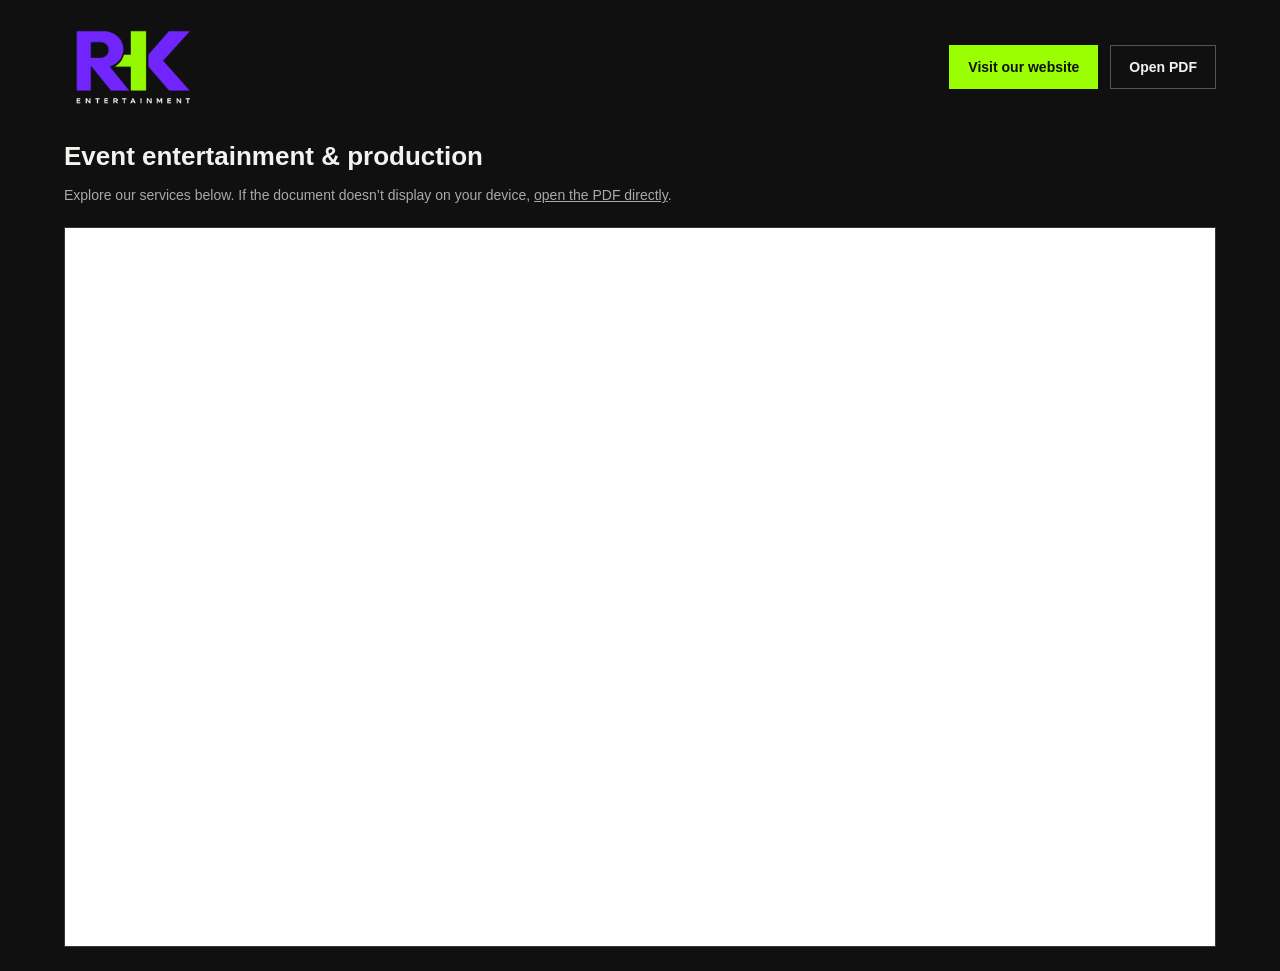
==== flyer5034567/index.html @ f3d9f809 "Rename flyer page to flyer5034567" ====
<!doctype html>
<html lang="en">
<head>
<meta charset="utf-8">
<meta name="viewport" content="width=device-width, initial-scale=1">
<meta name="robots" content="noindex,follow">
<title>Services Flyer | RHK Entertainment</title>
<meta name="description" content="Explore RHK Entertainment’s event entertainment and production services.">
<meta property="og:title" content="RHK Entertainment | Services Flyer">
<meta property="og:description" content="DJs, emcees, sound, lighting, and event production. View our services flyer.">
<meta property="og:image" content="https://rhkentertainment.com/assets/rhk-share-logo.png">
<meta property="og:type" content="website">
<link rel="icon" type="image/png" href="/assets/favicon-32.png?v=5">
<style>
*{box-sizing:border-box}body{margin:0;background:#101010;color:#f4f2ee;font-family:Arial,sans-serif}header{max-width:1200px;margin:auto;padding:24px;display:flex;align-items:center;justify-content:space-between;gap:24px}.brand img{display:block;width:140px}a{color:inherit}nav{display:flex;flex-wrap:wrap;gap:12px}nav a{padding:13px 18px;text-decoration:none;font-size:14px;font-weight:700;border:1px solid #555}.primary{background:#9aff00;color:#101010;border-color:#9aff00}a:focus-visible{outline:3px solid #7224ff;outline-offset:4px}main{max-width:1200px;margin:auto;padding:0 24px 24px}h1{font-size:26px;margin:8px 0 12px}p{color:#aaa9a6;line-height:1.6;font-size:14px;margin:0 0 20px}iframe{display:block;width:100%;height:80vh;min-height:480px;border:1px solid #383838;background:#fff}@media(max-width:600px){header{align-items:flex-start;flex-direction:column;padding:20px}main{padding:0 20px 20px}.brand img{width:115px}nav{width:100%}nav a{flex:1;text-align:center;padding:12px}iframe{height:70vh;min-height:400px}h1{font-size:24px}}
</style>
</head>
<body>
<header><a class="brand" href="/" aria-label="RHK Entertainment homepage"><img src="/assets/logo-white.png" alt="RHK Entertainment"></a><nav aria-label="Flyer actions"><a class="primary" href="/">Visit our website</a><a href="/assets/rhk-entertainment-services.pdf">Open PDF</a></nav></header>
<main><h1>Event entertainment &amp; production</h1><p>Explore our services below. If the document doesn’t display on your device, <a href="/assets/rhk-entertainment-services.pdf">open the PDF directly</a>.</p><iframe src="/assets/rhk-entertainment-services.pdf#view=FitH" title="RHK Entertainment services flyer"></iframe></main>
</body>
</html>
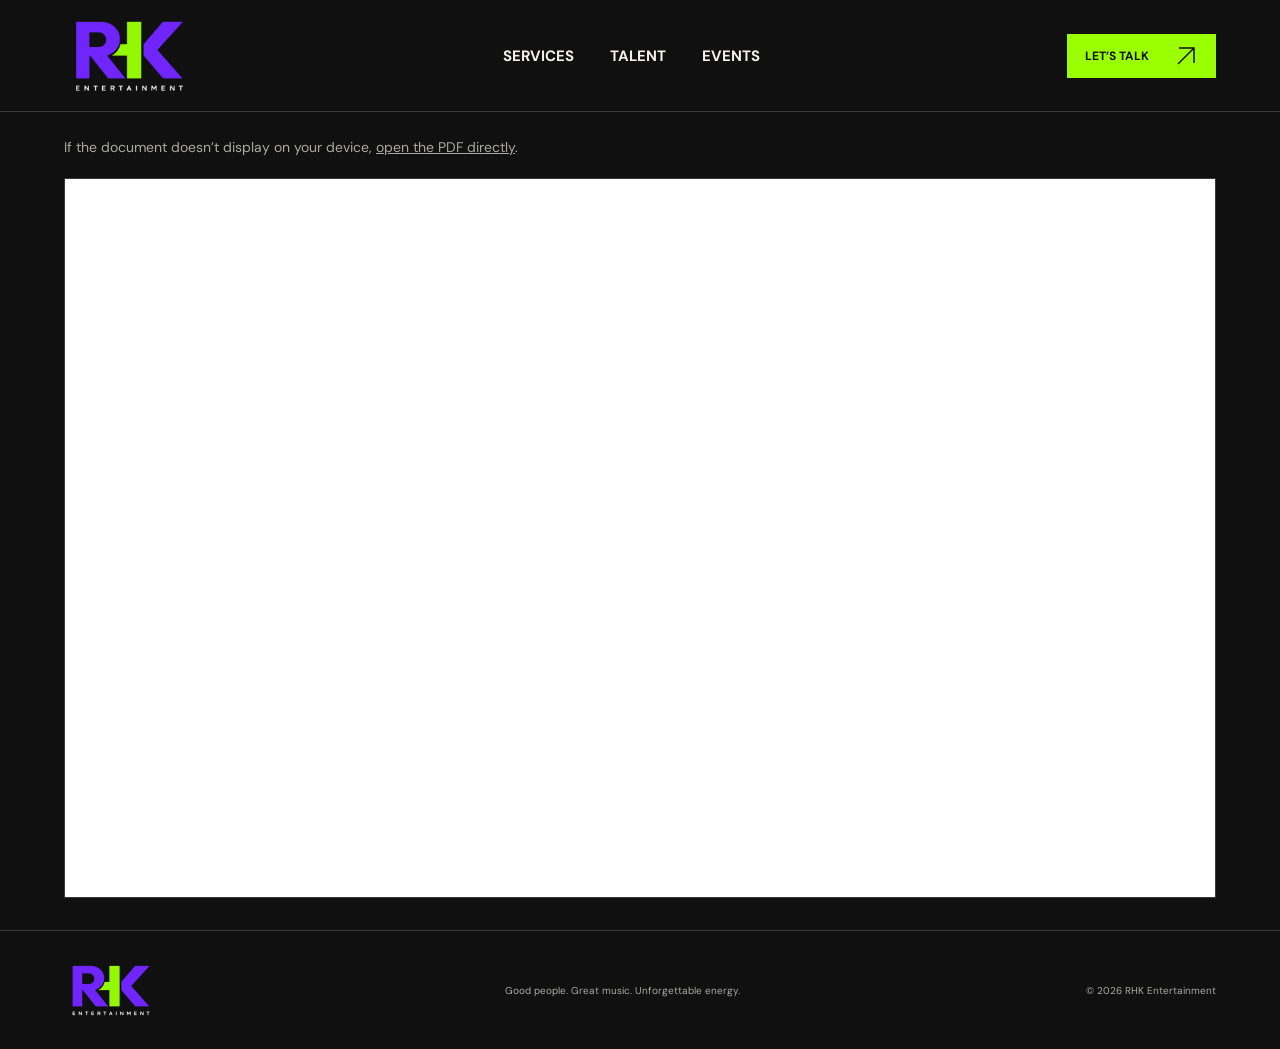
==== commit 9a8c00ad: "Match flyer header and footer to main site" ====
--- a/flyer5034567/index.html
+++ b/flyer5034567/index.html
@@ -11,12 +11,15 @@
 <meta property="og:image" content="https://rhkentertainment.com/assets/rhk-share-logo.png">
 <meta property="og:type" content="website">
 <link rel="icon" type="image/png" href="/assets/favicon-32.png?v=5">
+<link rel="stylesheet" href="/styles.css?v=events-compact-5">
 <style>
-*{box-sizing:border-box}body{margin:0;background:#101010;color:#f4f2ee;font-family:Arial,sans-serif}header{max-width:1200px;margin:auto;padding:24px;display:flex;align-items:center;justify-content:space-between;gap:24px}.brand img{display:block;width:140px}a{color:inherit}nav{display:flex;flex-wrap:wrap;gap:12px}nav a{padding:13px 18px;text-decoration:none;font-size:14px;font-weight:700;border:1px solid #555}.primary{background:#9aff00;color:#101010;border-color:#9aff00}a:focus-visible{outline:3px solid #7224ff;outline-offset:4px}main{max-width:1200px;margin:auto;padding:0 24px 24px}h1{font-size:26px;margin:8px 0 12px}p{color:#aaa9a6;line-height:1.6;font-size:14px;margin:0 0 20px}iframe{display:block;width:100%;height:80vh;min-height:480px;border:1px solid #383838;background:#fff}@media(max-width:600px){header{align-items:flex-start;flex-direction:column;padding:20px}main{padding:0 20px 20px}.brand img{width:115px}nav{width:100%}nav a{flex:1;text-align:center;padding:12px}iframe{height:70vh;min-height:400px}h1{font-size:24px}}
+.flyer-content{padding-top:24px;padding-bottom:32px}.flyer-content p{color:var(--muted);font-size:14px;line-height:1.6;margin:0 0 20px}.flyer-content p a{text-decoration:underline}.flyer-content iframe{display:block;width:100%;height:80vh;min-height:480px;border:1px solid var(--line);background:#fff}@media(max-width:700px){.flyer-content{padding-top:20px;padding-bottom:24px}.flyer-content iframe{height:70vh;min-height:400px}}
 </style>
 </head>
 <body>
-<header><a class="brand" href="/" aria-label="RHK Entertainment homepage"><img src="/assets/logo-white.png" alt="RHK Entertainment"></a><nav aria-label="Flyer actions"><a class="primary" href="/">Visit our website</a><a href="/assets/rhk-entertainment-services.pdf">Open PDF</a></nav></header>
-<main><h1>Event entertainment &amp; production</h1><p>Explore our services below. If the document doesn’t display on your device, <a href="/assets/rhk-entertainment-services.pdf">open the PDF directly</a>.</p><iframe src="/assets/rhk-entertainment-services.pdf#view=FitH" title="RHK Entertainment services flyer"></iframe></main>
+<header><a class="brand" href="/#home" aria-label="RHK Entertainment home"><img src="/assets/logo-white.png" alt="RHK Entertainment"></a><nav aria-label="Main navigation"><a href="/#services">SERVICES</a><a href="/#talent">TALENT</a><a href="/#events">EVENTS</a></nav><a class="button small" href="/#contact">LET’S TALK <svg class="icon icon-arrow" viewBox="0 0 24 24" fill="none" stroke="currentColor" stroke-width="1.5" aria-hidden="true" focusable="false"><path d="M4 20 20 4M5 4h15v15"/></svg></a></header>
+<main class="flyer-content wrap"><p>If the document doesn’t display on your device, <a href="/assets/rhk-entertainment-services.pdf">open the PDF directly</a>.</p><iframe src="/assets/rhk-entertainment-services.pdf#view=FitH" title="RHK Entertainment services flyer"></iframe></main>
+<footer class="wrap"><img src="/assets/logo-white.png" alt="RHK Entertainment"><p>Good people. Great music. Unforgettable energy.</p><span>© <span id="year">2026</span> RHK Entertainment</span></footer>
+<script>document.getElementById("year").textContent = new Date().getFullYear();</script>
 </body>
 </html>
--- a/styles.css
+++ b/styles.css
@@ -0,0 +1,96 @@
+@import url('https://fonts.googleapis.com/css2?family=Barlow+Condensed:wght@600;700;800&family=DM+Sans:wght@400;500;600;700;800&display=swap');
+:root{--bg:#101010;--panel:#191919;--ink:#f4f2ee;--muted:#aaa9a6;--lime:#9aff00;--purple:#7224ff;--line:#383838}*{box-sizing:border-box}html{scroll-behavior:smooth;scroll-padding-top:100px}body{margin:0;background:var(--bg);color:var(--ink);font-family:'DM Sans',Arial,sans-serif}a{color:inherit;text-decoration:none}button,input,select,textarea{font:inherit}a:focus-visible,button:focus-visible{outline:3px solid var(--lime);outline-offset:6px}.wrap{max-width:1360px;padding:0 64px;margin:auto}header{height:112px;display:flex;align-items:center;justify-content:space-between;gap:32px;padding:16px 64px;border-bottom:1px solid var(--line);max-width:1536px;margin:auto}.brand img{width:132px;display:block}nav{display:flex;gap:36px;font-size:13px}nav a:hover{color:var(--lime)}.button{display:inline-flex;justify-content:space-between;align-items:center;gap:40px;background:var(--lime);color:#111;padding:18px 24px;font-weight:700;font-size:14px;border:0;cursor:pointer}.button:hover{background:#b4ff40}.button span{font-size:22px}.button.small{padding:10px 18px;font-size:12px;gap:25px}.hero{padding-top:54px;padding-bottom:76px}.eyebrow{font-size:10px;font-weight:700;letter-spacing:1.9px;display:flex;align-items:center;gap:10px}.dot{width:7px;height:7px;background:var(--lime);border-radius:50%}.hero-grid{display:grid;grid-template-columns:1.08fr 1fr;gap:50px;align-items:center;margin-top:34px}h1,h2,h3,p{margin:0}h1,h2{font-family:'Barlow Condensed','Arial Narrow',Impact,sans-serif;font-weight:700;letter-spacing:-1px;line-height:.98}h1{font-size:clamp(65px,7.2vw,104px);text-transform:uppercase}em{font-style:normal;color:var(--lime)}.intro{font-size:16px;line-height:1.7;color:#c3c1be;margin:28px 0}.hero-art{position:relative;transform:rotate(3deg);margin:15px 12px 0 0;background:var(--purple)}.image-top,.image-bottom{display:flex;justify-content:space-between;padding:17px 20px;font-size:10px;font-weight:700;letter-spacing:1.8px}.image-bottom{padding:21px 20px}.photo{background-image:url('assets/flyer.png');background-repeat:no-repeat;background-size:365% auto}.dj{height:400px;background-position:10.5% 43%;filter:saturate(.8)}.art-label{position:absolute;bottom:61px;left:-30px;padding:14px 20px;background:var(--lime);color:#111;font-family:'Barlow Condensed',Impact,sans-serif;font-size:31px;line-height:.95;transform:rotate(-7deg)}.art-label b{font-size:43px}.ticker{display:flex;justify-content:space-around;align-items:center;gap:24px;padding:22px 32px;background:var(--lime);color:#111;font-family:'Barlow Condensed',Impact,sans-serif;font-size:24px;font-weight:700;letter-spacing:1px}.ticker i{font-style:normal;font-size:30px}.services{padding-top:92px;padding-bottom:100px}.section-head{display:flex;justify-content:space-between;align-items:end;gap:40px}h2{font-size:64px;margin-top:24px}h2 span{color:#92928d}.section-head>p{max-width:310px;font-size:15px;line-height:1.8;color:var(--muted)}.service-grid{display:grid;grid-template-columns:repeat(4,1fr);margin-top:50px;border-top:1px solid var(--line);border-bottom:1px solid var(--line)}.service-grid article{padding:28px 23px 30px;border-right:1px solid var(--line)}.service-grid article:first-child{padding-left:0}.service-grid article:last-child{border:0}.number{color:var(--lime);font-size:12px}h3{font-size:21px;letter-spacing:-.5px}.service-grid h3{margin:26px 0 15px}.service-grid p{font-size:13px;line-height:1.8;color:var(--muted);min-height:94px}.service-word{font-size:9px;letter-spacing:1.3px;display:block;margin-top:28px;font-weight:700}.events{background:var(--bg);padding:12px 0 14px}.events-grid{display:grid;grid-template-columns:1.15fr 1fr;gap:70px}.events h2{font-size:64px}.event-list article{display:flex;gap:25px;padding:24px 0;border-bottom:1px solid var(--line)}.event-list article:first-child{padding-top:14px}.event-list article>span{font-size:11px;padding-top:5px;color:var(--lime)}.event-list p{font-size:14px;line-height:1.7;margin-top:10px;color:var(--muted)}.about{display:grid;grid-template-columns:1fr 1fr;gap:95px;padding-top:110px;padding-bottom:110px;align-items:center}.about-images{position:relative;min-height:500px}.host{position:absolute;width:79%;height:320px;left:0;top:0;background-position:49.8% 41%}.gear{position:absolute;width:72%;height:245px;right:0;bottom:28px;background-position:89% 42%;border:9px solid var(--bg)}.about-images>span{position:absolute;bottom:0;font-size:9px;letter-spacing:1.6px;color:var(--muted)}.about h2{margin-bottom:25px}.about p{font-size:14px;line-height:1.8;color:var(--muted)}.about-point{margin-top:22px}.about-point b{font-size:14px}.about-point p{margin-top:7px;font-size:13px}.contact{padding-top:74px;padding-bottom:80px;border-top:1px solid var(--line);display:grid;grid-template-columns:1fr 1.1fr;gap:90px}.contact h2{font-size:76px}.contact p{font-size:14px;line-height:1.8;color:var(--muted);margin-top:24px}.phone{display:block;font-size:23px;margin-top:28px}.location{font-size:10px;letter-spacing:1.6px;display:block;margin-top:18px;color:var(--muted)}form{background:var(--panel);padding:33px}.form-top p{font-size:12px;margin:10px 0 24px}.form-row{display:grid;grid-template-columns:1fr 1fr;gap:20px}label{display:block;font-size:11px;margin-bottom:22px}input,select,textarea{display:block;width:100%;min-width:0;color:var(--ink);background:transparent;border:0;border-bottom:1px solid #595959;border-radius:0;padding:13px 0;font-size:12px;outline-offset:3px}select option{background:#222}textarea{resize:vertical}input:focus,select:focus,textarea:focus{outline:1px solid var(--lime)}form .button{width:100%}#form-status:empty{display:none}footer{display:flex;align-items:center;justify-content:space-between;gap:25px;padding-top:30px!important;padding-bottom:30px!important;border-top:1px solid var(--line)}footer img{width:95px}footer p,footer>span{font-size:10px;color:var(--muted)}
+@media(min-width:1400px){.dj{height:450px}}@media(max-width:1050px){.wrap{padding-left:35px;padding-right:35px}header{padding:16px 35px}.hero-grid{gap:30px}h1{font-size:76px}.dj{height:330px}.service-grid{grid-template-columns:repeat(2,1fr)}.service-grid article{padding:25px!important;border-bottom:1px solid var(--line)}.service-grid article:nth-child(2){border-right:0}.service-grid p{min-height:0}.about{gap:40px}.events-grid{gap:35px}.contact{gap:35px}.contact h2{font-size:64px}}@media(max-width:700px){html{scroll-padding-top:20px}.wrap{padding-left:24px;padding-right:24px}header{height:91px;padding:12px 24px;gap:15px}.brand img{width:106px}nav{display:none}.hero{padding-top:35px;padding-bottom:48px}.eyebrow{font-size:8px;letter-spacing:1.1px}.hero-grid{grid-template-columns:1fr;gap:40px;margin-top:28px}h1{font-size:clamp(58px,13vw,85px)}.intro{font-size:14px}.hero-art{margin:0 7px 0 14px}.dj{height:310px;background-position:10.5% 42%}.art-label{left:-20px}.ticker{flex-wrap:wrap;gap:12px 24px;padding:18px;font-size:18px}.ticker i{display:block;flex-shrink:0}.services{padding-top:56px;padding-bottom:56px}.section-head{display:block}.section-head>p{margin-top:24px}h2,.events h2{font-size:52px}.service-grid{margin-top:30px}.service-grid article{padding:22px 12px!important}.service-grid h3{font-size:18px}.service-grid p{font-size:12px}.service-word{font-size:8px;letter-spacing:.5px}.events{padding:8px 0}.events-grid{grid-template-columns:1fr;gap:24px}.about{grid-template-columns:1fr;padding-top:60px;padding-bottom:60px;gap:36px}.about-images{min-height:380px}.host{height:260px}.gear{height:210px}.contact{grid-template-columns:1fr;gap:35px;padding-top:50px;padding-bottom:50px}.contact h2{font-size:62px}form{padding:25px 20px}.form-row{gap:15px}footer{flex-wrap:wrap}footer p{max-width:170px}footer>span{width:100%}}@media(prefers-reduced-motion:reduce){html{scroll-behavior:auto}}
+
+/* Featured artist carousel */
+.talent{padding-top:0;padding-bottom:76px}.talent-heading{display:flex;justify-content:space-between;align-items:end;gap:20px;margin-bottom:30px}.talent h2{font-size:54px;margin-top:15px}.talent-controls{display:flex;gap:10px}.talent-controls button{width:44px;height:44px;background:transparent;border:1px solid #666;color:var(--ink);font-size:23px;cursor:pointer}.talent-controls button:hover:not(:disabled){background:var(--lime);color:#111;border-color:var(--lime)}.talent-controls button:disabled{opacity:.3;cursor:default}.talent-track{display:flex;gap:24px;overflow-x:auto;scroll-snap-type:x mandatory;scrollbar-width:thin;scrollbar-color:var(--purple) #272727;padding-bottom:16px;overscroll-behavior-x:contain}.talent-track:focus-visible{outline:2px solid var(--lime);outline-offset:5px}.talent-card{flex:0 0 83%;display:grid;grid-template-columns:44% 56%;background:var(--panel);scroll-snap-align:start;overflow:hidden;min-width:0}.talent-photo{display:block;width:100%;height:100%;min-height:300px;object-fit:cover;object-position:54% center}.talent-bio{padding:32px;align-self:center}.talent-role{font-size:9px;font-weight:700;letter-spacing:1.5px;color:var(--lime)}.talent-bio h3{font-family:'Barlow Condensed',Impact,sans-serif;font-size:38px;margin:12px 0 16px;line-height:1.05}.talent-bio p{font-size:13px;line-height:1.8;color:var(--muted)}.talent-bio a{display:inline-flex;gap:30px;border-bottom:1px solid var(--purple);padding-bottom:7px;margin-top:22px;font-size:12px;font-weight:700}.talent-bio a:hover{color:var(--lime)}.talent-silhouette{position:relative;display:flex;align-items:end;justify-content:center;background:#21172e;min-height:300px}.talent-silhouette svg{width:75%;max-height:270px;fill:#533778}.talent-silhouette>span{position:absolute;top:23px;left:23px;font-size:10px;letter-spacing:2px;color:#c7b0e5}.placeholder-note{display:block;color:#aaa;font-size:11px;margin-top:22px}.talent-hint{font-size:9px;letter-spacing:1.4px;color:var(--muted);margin-top:13px}.talent-hint span{margin-left:12px;color:var(--lime)}
+@media(max-width:1050px){nav{gap:20px}.talent-card{flex-basis:90%}.talent-bio{padding:24px}.talent-photo{min-height:320px}}
+@media(max-width:700px){.talent{padding-bottom:50px}.talent h2{font-size:44px}.talent-controls button{width:38px;height:38px}.talent-card{flex-basis:90%;grid-template-columns:1fr;grid-template-rows:230px 1fr}.talent-photo{height:230px;min-height:0;object-position:50% 40%}.talent-silhouette{min-height:0;height:230px}.talent-silhouette svg{height:210px}.talent-bio{padding:24px}.talent-bio h3{font-size:33px}.talent-track{gap:16px}}
+
+/* Original event photographs replace the temporary flyer crops. */
+.photo{background-size:cover}
+.dj{background-image:url('assets/hero-sequoia-edited.png');background-position:62% center;filter:none}
+.host{background-image:url('assets/live-event.webp');background-position:center}
+.gear{background-image:url('assets/sound-lighting.jpg');background-position:center}
+@media(max-width:700px){.dj{background-position:42% center}.host{background-position:center}.gear{background-position:center}}
+
+/* Requested homepage refinements. */
+.hero>.eyebrow{font-size:12px;line-height:1.6;letter-spacing:1.7px}
+.image-top{justify-content:center;font-size:12px;text-align:center}
+.service-grid h3{font-weight:800;margin-top:0}
+@media(max-width:700px){.hero>.eyebrow{font-size:10px;letter-spacing:1.2px}}
+
+/* Second annotation pass: simplified labels and consistent heading emphasis. */
+.services h2 span,.about h2 span{color:var(--lime)}
+.services h2,.events h2,.about h2,.contact h2,.talent h2{margin-top:0}
+.image-top{font-family:'Barlow Condensed','Arial Narrow',Impact,sans-serif;font-size:clamp(22px,3vw,36px);font-weight:700;letter-spacing:1px;padding:14px 12px;line-height:1.1}
+.image-bottom{justify-content:center;text-align:center;font-size:18px;font-weight:800;line-height:1.25;letter-spacing:1px}
+.service-grid p{min-height:0}
+@media(max-width:700px){.image-top{font-size:clamp(24px,6vw,36px)}}
+
+header nav{font-size:15px;font-weight:700}
+
+/* Keep every separator visible, including on narrow screens. */
+@media(max-width:700px){
+ .ticker{display:grid;grid-template-columns:minmax(0,1fr) auto minmax(0,1fr) auto minmax(0,1.4fr) auto minmax(0,1.4fr);gap:clamp(4px,1.5vw,12px);padding:18px 12px;font-size:clamp(12px,2.6vw,18px);letter-spacing:0;text-align:center}
+ .ticker i{display:block;font-size:clamp(16px,3.6vw,25px);line-height:1}
+ .ticker span{min-width:0;overflow-wrap:anywhere}
+}
+
+.alec-photo{object-position:50% 25%;max-height:420px}
+@media(max-width:700px){.alec-photo{object-position:50% 22%;max-height:230px}}
+
+.alec-photo{object-position:50% 50%}
+@media(max-width:700px){.alec-photo{object-position:50% 40%}}
+
+.sequoia-photo{object-position:55% 35%}
+.alec-photo{object-position:50% 35%}
+@media(max-width:700px){.sequoia-photo{object-position:55% 30%}.alec-photo{object-position:50% 25%}}
+
+@media(max-width:700px){.dj{background-position:68% center}}
+
+/* Single team photograph for the About section. */
+.single-about-photo{min-height:0;position:relative;padding:0 22px 22px 0}
+.single-about-photo::after{content:"";position:absolute;right:0;bottom:0;width:72%;height:72%;background:var(--purple);z-index:0}
+.team-photo{position:relative;z-index:1;width:100%;height:540px;background-image:url('assets/rhk-team-branded.png');background-size:cover;background-position:center 46%;box-shadow:18px 18px 0 var(--lime)}
+@media(max-width:700px){.single-about-photo{padding:0 12px 12px 0}.team-photo{height:430px;box-shadow:12px 12px 0 var(--lime);background-position:center 42%}.single-about-photo::after{width:75%;height:65%}}
+
+/* Services and events photography. */
+.services-layout{display:grid;grid-template-columns:1fr 1.15fr;gap:44px;align-items:center;margin-top:40px}
+.services-image{display:block;width:100%;height:auto;border:0}
+.services-layout .service-grid{grid-template-columns:repeat(2,minmax(0,1fr));margin-top:0}
+.services-layout .service-grid article{padding:24px!important;border-bottom:1px solid var(--line)}
+.services-layout .service-grid article:nth-child(2n){border-right:0}
+.services-layout .service-grid article:nth-last-child(-n+2){border-bottom:0}
+.events-grid{grid-template-columns:1.1fr 1fr;align-items:center;gap:64px}
+.events-copy{min-width:0}
+.events-copy .event-list{margin-top:32px}
+.events-image{display:block;width:100%;height:auto;border:0}
+@media(max-width:1050px){.services-layout{grid-template-columns:1fr;gap:28px}.services-image{max-width:660px;margin:auto}.events-grid{gap:30px}.events h2{font-size:clamp(40px,5.5vw,64px)}}
+@media(max-width:700px){.services-layout{margin-top:28px}.services-layout .service-grid article{padding:22px 12px!important}.events-grid{grid-template-columns:1fr;gap:32px}.events h2{font-size:52px}.events-image{max-height:600px;object-fit:cover;object-position:center bottom}}
+
+/* Mobile reading order: title, photograph, supporting copy. */
+@media(max-width:700px){
+ .about-copy,.events-copy{display:contents}
+ .about{grid-template-areas:"heading" "photo" "copy"}
+ .about-copy>h2{grid-area:heading;margin-bottom:0}
+ .about .single-about-photo{grid-area:photo}
+ .about-text{grid-area:copy}
+ .events-grid{grid-template-areas:"heading" "photo" "copy"}
+ .events-copy>h2{grid-area:heading}
+ .events-photo-frame{grid-area:photo}
+ .events-copy .event-list{grid-area:copy;margin-top:0}
+}
+
+/* SVG symbols stay monochrome across desktop and mobile platforms. */
+.icon{display:inline-block;width:24px;height:24px;flex-shrink:0;vertical-align:middle}
+.ticker .icon-star{width:30px;height:30px}
+.talent-bio .icon-arrow{width:20px;height:20px}
+@media(max-width:700px){.ticker .icon-star{width:clamp(16px,3.6vw,25px);height:clamp(16px,3.6vw,25px)}}
+
+/* Match the offset frame used by the team photograph. */
+.section-photo-frame{position:relative;min-width:0;width:100%;padding:0 22px 22px 0}
+.section-photo-frame::after{content:"";position:absolute;right:0;bottom:0;width:72%;height:72%;background:var(--purple);z-index:0}
+.section-photo-frame>img{position:relative;z-index:1;box-shadow:18px 18px 0 var(--lime)}
+@media(max-width:1050px){.services-photo-frame{max-width:682px;margin:auto}}
+@media(max-width:700px){.section-photo-frame{padding:0 12px 12px 0}.section-photo-frame::after{width:75%;height:65%}.section-photo-frame>img{box-shadow:12px 12px 0 var(--lime)}}
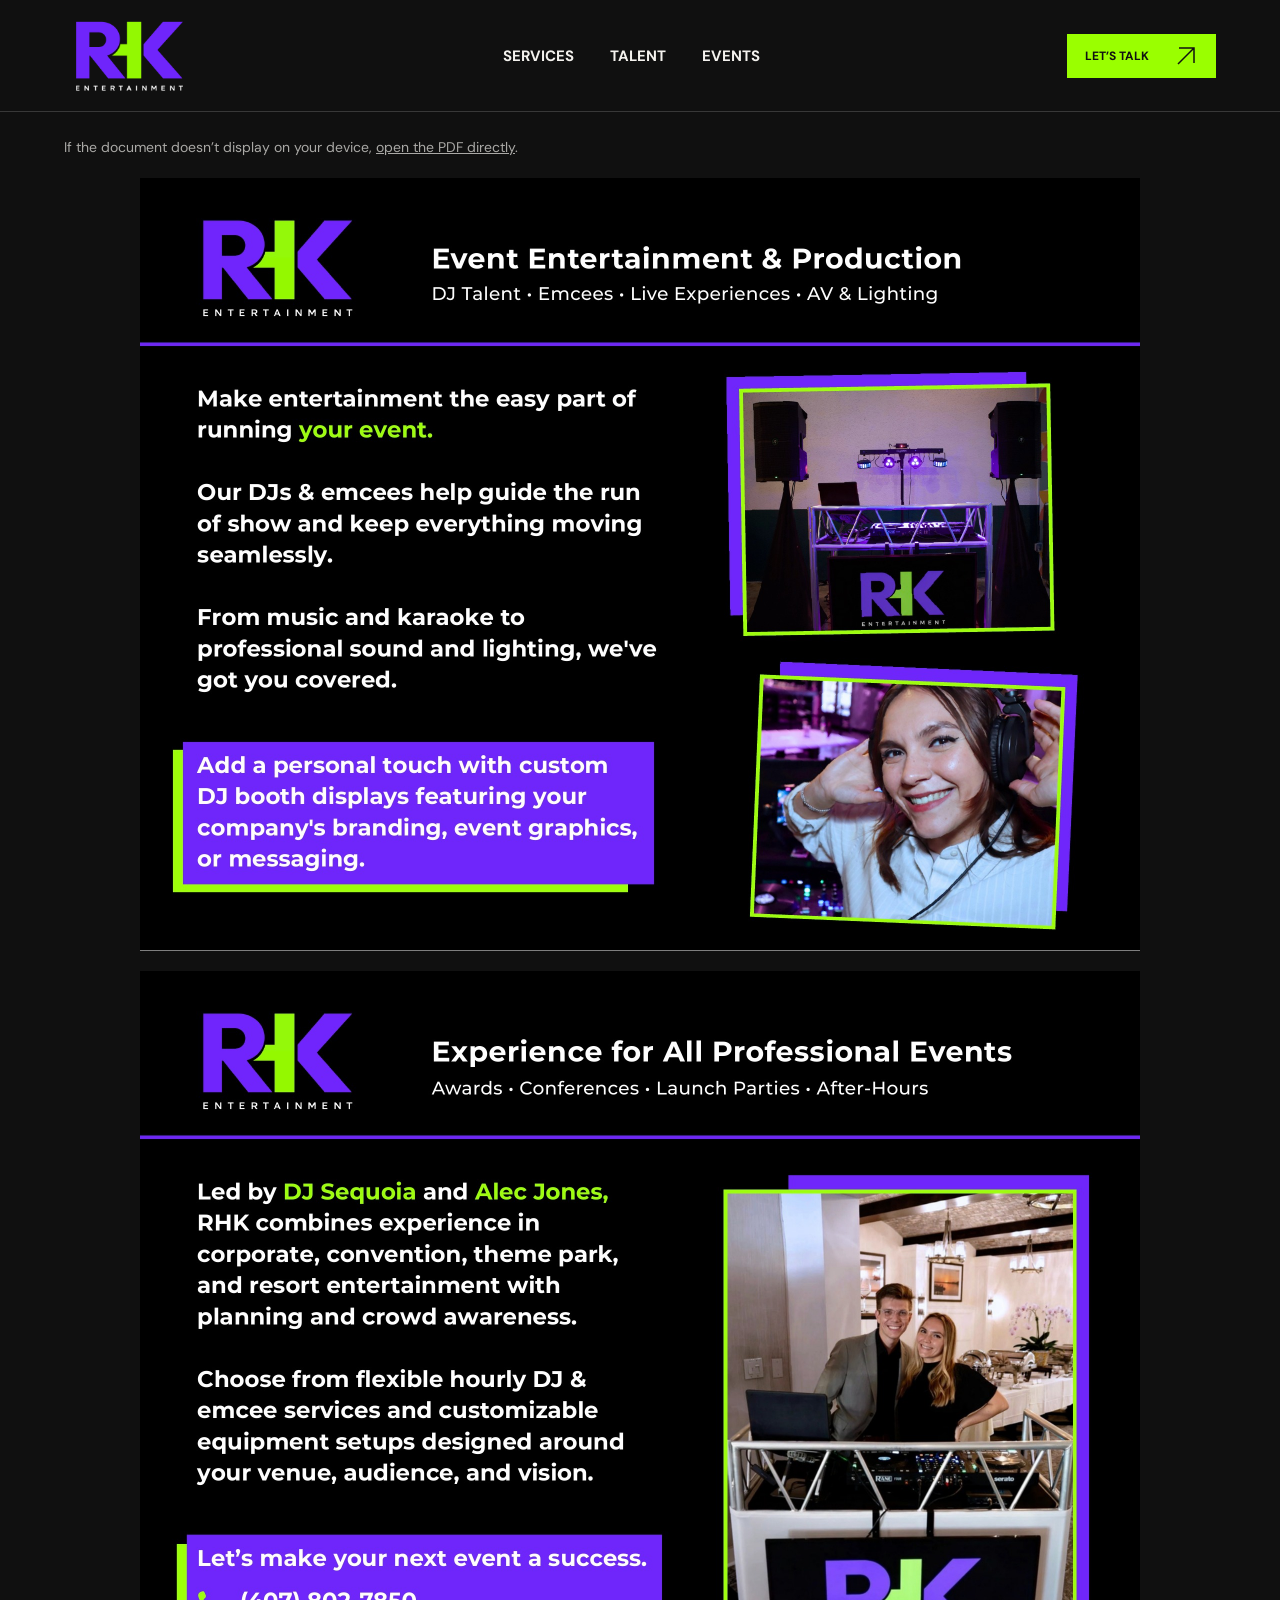
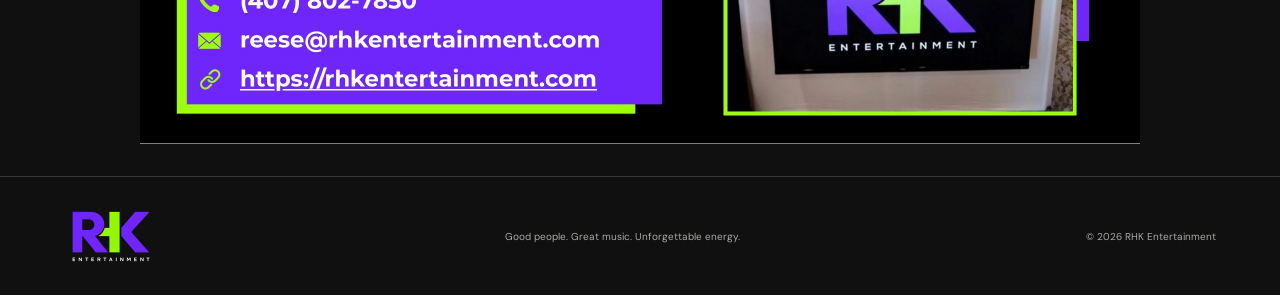
==== commit 556c67c1: "Display flyer as two stacked pages" ====
--- a/flyer5034567/index.html
+++ b/flyer5034567/index.html
@@ -13,12 +13,12 @@
 <link rel="icon" type="image/png" href="/assets/favicon-32.png?v=5">
 <link rel="stylesheet" href="/styles.css?v=events-compact-5">
 <style>
-.flyer-content{padding-top:24px;padding-bottom:32px}.flyer-content p{color:var(--muted);font-size:14px;line-height:1.6;margin:0 0 20px}.flyer-content p a{text-decoration:underline}.flyer-content iframe{display:block;width:100%;height:80vh;min-height:480px;border:1px solid var(--line);background:#fff}@media(max-width:700px){.flyer-content{padding-top:20px;padding-bottom:24px}.flyer-content iframe{height:70vh;min-height:400px}}
+.flyer-content{padding-top:24px;padding-bottom:32px}.flyer-content p{color:var(--muted);font-size:14px;line-height:1.6;margin:0 0 20px}.flyer-content p a{text-decoration:underline}.flyer-pages{display:grid;gap:20px;max-width:1000px;margin:0 auto}.flyer-pages img{display:block;width:100%;height:auto}@media(max-width:700px){.flyer-content{padding-top:20px;padding-bottom:24px}.flyer-pages{gap:12px}}
 </style>
 </head>
 <body>
 <header><a class="brand" href="/#home" aria-label="RHK Entertainment home"><img src="/assets/logo-white.png" alt="RHK Entertainment"></a><nav aria-label="Main navigation"><a href="/#services">SERVICES</a><a href="/#talent">TALENT</a><a href="/#events">EVENTS</a></nav><a class="button small" href="/#contact">LET’S TALK <svg class="icon icon-arrow" viewBox="0 0 24 24" fill="none" stroke="currentColor" stroke-width="1.5" aria-hidden="true" focusable="false"><path d="M4 20 20 4M5 4h15v15"/></svg></a></header>
-<main class="flyer-content wrap"><p>If the document doesn’t display on your device, <a href="/assets/rhk-entertainment-services.pdf">open the PDF directly</a>.</p><iframe src="/assets/rhk-entertainment-services.pdf#view=FitH" title="RHK Entertainment services flyer"></iframe></main>
+<main class="flyer-content wrap"><p>If the document doesn’t display on your device, <a href="/assets/rhk-entertainment-services.pdf">open the PDF directly</a>.</p><div class="flyer-pages"><img src="/assets/rhk-flyer-page-1.jpg" alt="RHK Entertainment services flyer, page 1 of 2"><img src="/assets/rhk-flyer-page-2.jpg" alt="RHK Entertainment services flyer, page 2 of 2" loading="lazy"></div></main>
 <footer class="wrap"><img src="/assets/logo-white.png" alt="RHK Entertainment"><p>Good people. Great music. Unforgettable energy.</p><span>© <span id="year">2026</span> RHK Entertainment</span></footer>
 <script>document.getElementById("year").textContent = new Date().getFullYear();</script>
 </body>
